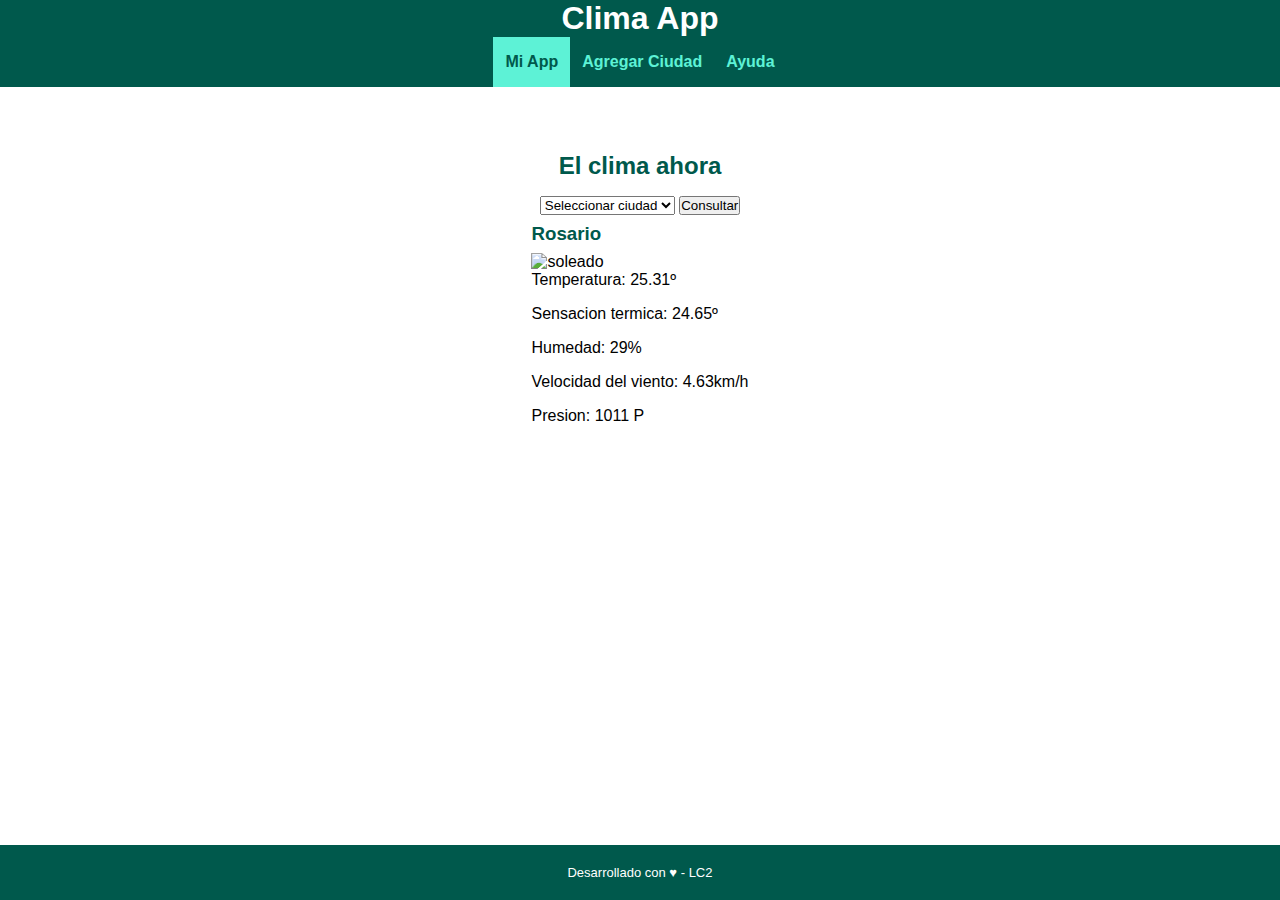
==== tup-lc2-clima-app/index.html @ 939dae11 "Tp integrador individual Etapa #1" ====
<!DOCTYPE html>
<html lang="en">
<head>
    <meta charset="UTF-8">
    <meta http-equiv="X-UA-Compatible" content="IE=edge">
    <meta name="viewport" content="width=device-width, initial-scale=1.0">
    <title>Clima App</title>
    <link rel="stylesheet" href="css/common.css">
    <link rel="icon" type="image/png" href="css/img/icono.png">
</head>
<body>
    <header>
        <h1>
            <span>Clima App</span>
        </h1>
        <nav>
            <ul>
                <li class="current-page"><a href="index.html">Mi App</a></li>
                <li><a href="add-city.html">Agregar Ciudad</a></li>
                <li><a href="help.html">Ayuda</a></li>
            </ul>
        </nav>
    </header>
        <!-- Contenido principal de la página -->
    <main>
        <h2>El clima ahora</h2>
        <section id="form-city-list">
            <form action="">
                <select name="Ciudad" >
                    <option value="" disabled selected>Seleccionar ciudad</option>
                    <option value="ROSARIO">Rosario</option>
                    <option value="RAFAELA">Rafaela</option>
                </select>
                <button>Consultar</button>
            </form>
        </section>
        <section id="section-weather-result">
        <!-- Sección donde se debe mostrar el clima de la ciudad -->
        <div class="card">
            <h3>Rosario</h3>
            <img src="http://openweathermap.org/img/wn/01d@2x.png" alt="soleado">
            <p>Temperatura: 25.31º </p>
            <p>Sensacion termica: 24.65º</p>
            <p>Humedad: 29%</p>
            <p>Velocidad del viento: 4.63km/h</p>
            <p>Presion: 1011 P</p>
        </div>
        </section>
    </main>
    <footer>
        <p>
            Desarrollado con ♥ - LC2
        </p>
    </footer>       
</body>
</html>
---- tup-lc2-clima-app/css/common.css ----
* {
    box-sizing: border-box;
    margin: 0;
    padding: 0;
    font-family: 'Lucida Sans', 'Lucida Sans Regular', 'Lucida Grande', 'Lucida Sans Unicode', Geneva, Verdana, sans-serif;
}

:root {
    /* Declaro variables CSS con colores principales */
    --color-theme: #00594c;
    --color-active: #5df2d6;
    --color-back-active: #04957d;
    --color-gradient: linear-gradient(to right, var(--color-theme),
    var(--color-back-active));
}

body {
    height: 100%;
    width: 100%;
}

ul {
    list-style: none;
    padding: 0;
    margin: 0;
}

button, a {
    user-select: none;
    -webkit-user-select: none;
    }

header {
    position: fixed;
    top: 0;
    width: 100%;
    background: var(--color-theme);
}
nav > ul {
    display: flex;
    justify-content: space-between;
    justify-content: center;
}

nav li {
    flex:0 0 auto;
}

nav li a {
    display: block;
    padding: 16px 12px;
    text-align: center;
    text-decoration: none;
    font-size: 1em;
    font-weight: bold;
    color: var(--color-active);
}

nav li.current-page a {
    color: var(--color-theme);
    background-color: var(--color-active);
    pointer-events: none;
}

main {
    margin-top: 120px;
    overflow: auto;
    padding: 16px;
    padding-bottom: 60px;
    height: calc(100%- 120px);
}

h1 {
    text-align: center;
    margin:0;
    color: white;
}

h1>img{
    width: 70px;
    vertical-align: middle;
}

h2 {
    color: var(--color-theme);
    margin: 16px 0;
    text-align: center;
}

h3{
    color: var(--color-theme);
    margin: 8px 0;
}

main section {
    display: flex;
    justify-content: space-around;
}

footer {
    position: fixed;
    bottom: 0px;
    background: var(--color-theme);
    width: 100%;
    text-align: center;
    padding-top: 10px;
    padding-bottom: 10px;
}

footer p {
    font-size: small;
    color: white;
}

main p {
    margin-bottom: 16px;
}

/* Media Query: Estilos a aplicar sólo en pantallas mayores a 400px */
@media (min-width: 400px) {
    main {
        padding-left: 10%;
        padding-right: 10%;
    }

    footer {
        padding-top: 20px;
        padding-bottom: 20px;
    }
}
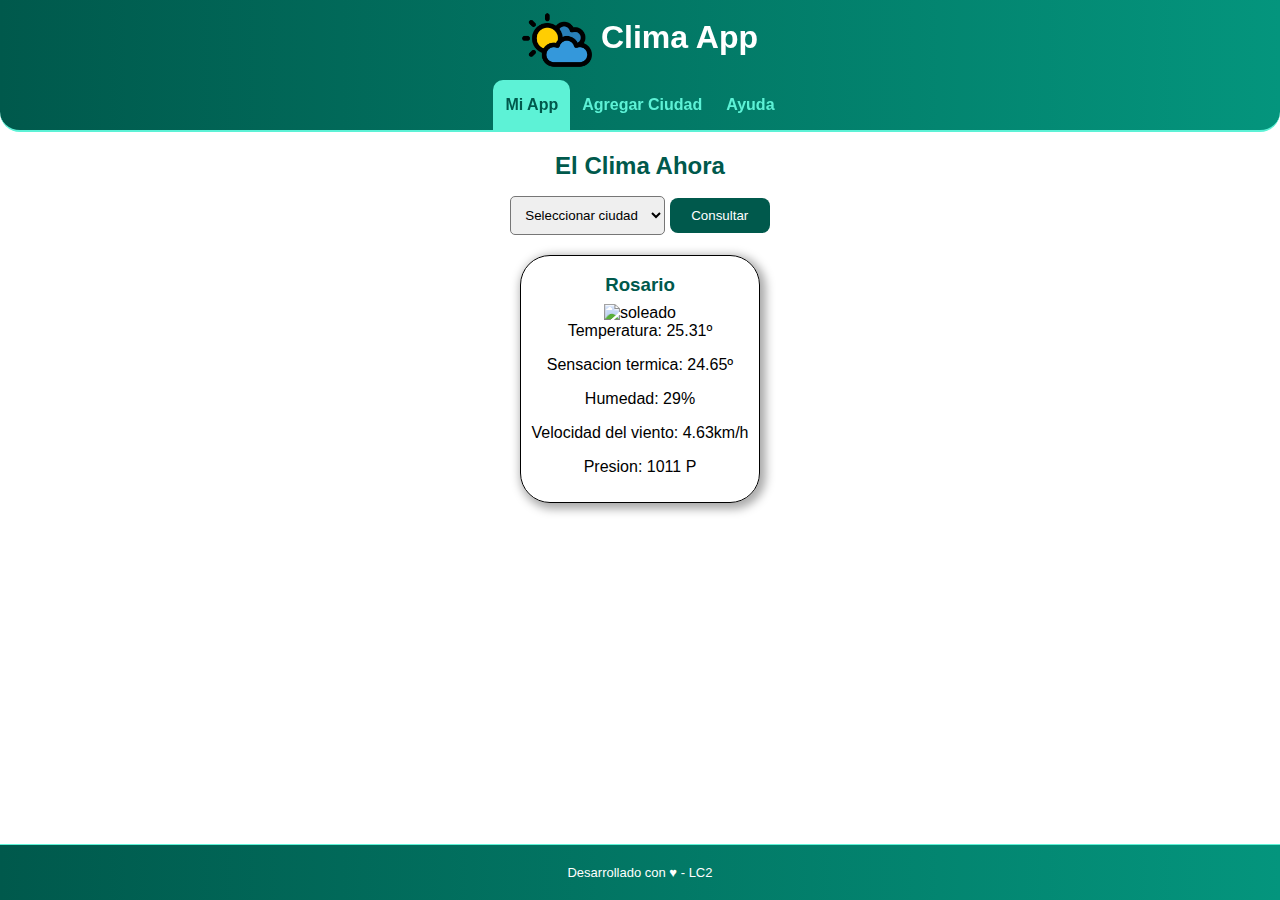
==== commit 6a554eea: "Trabajo Practico parte 2" ====
--- a/tup-lc2-clima-app/index.html
+++ b/tup-lc2-clima-app/index.html
@@ -7,10 +7,12 @@
     <title>Clima App</title>
     <link rel="stylesheet" href="css/common.css">
     <link rel="icon" type="image/png" href="css/img/icono.png">
+    <link rel="stylesheet" href="css/pages/index.css">
 </head>
 <body>
     <header>
         <h1>
+            <img src="css/img/icono.png" alt="logo">
             <span>Clima App</span>
         </h1>
         <nav>
@@ -23,7 +25,7 @@
     </header>
         <!-- Contenido principal de la página -->
     <main>
-        <h2>El clima ahora</h2>
+        <h2>El Clima Ahora</h2>
         <section id="form-city-list">
             <form action="">
                 <select name="Ciudad" >
--- a/tup-lc2-clima-app/css/common.css
+++ b/tup-lc2-clima-app/css/common.css
@@ -34,8 +34,16 @@
     position: fixed;
     top: 0;
     width: 100%;
-    background: var(--color-theme);
+    border-bottom-right-radius: 20px;
+    border-bottom-left-radius: 20px;
+    border-bottom: 2px solid #5df2d6;
+    background-image: linear-gradient(to right, #00594c , #04957d);
 }
+
+header h1 {
+    padding: 5px 0;
+}
+
 nav > ul {
     display: flex;
     justify-content: space-between;
@@ -60,6 +68,8 @@
     color: var(--color-theme);
     background-color: var(--color-active);
     pointer-events: none;
+    border-top-left-radius: 10px;
+    border-top-right-radius: 10px;
 }
 
 main {
@@ -105,6 +115,8 @@
     text-align: center;
     padding-top: 10px;
     padding-bottom: 10px;
+    background-image: linear-gradient(to right, #00594c , #04957d);
+    border-top: 1px solid #5df2d6;
 }
 
 footer p {
--- a/tup-lc2-clima-app/css/pages/index.css
+++ b/tup-lc2-clima-app/css/pages/index.css
@@ -0,0 +1,27 @@
+main section form button{
+    background-color: #00594c;
+    border-radius: 8px;
+    color: #ffffff;
+    padding: 10px;
+    border: 0px solid #000;
+    width: 100px;
+    cursor: pointer;
+}
+
+main section form select{
+    padding: 10px;
+    border-radius: 5px;
+    cursor: pointer;
+}
+
+main section .card {
+    display: inline-flex;
+    flex-direction: column;
+    justify-content: center;
+    align-items: center;
+    margin: 20px;
+    padding: 10px;
+    border: 1px solid #000;
+    border-radius: 30px;
+    box-shadow: 3px 3px 10px 3px #aaa;
+}
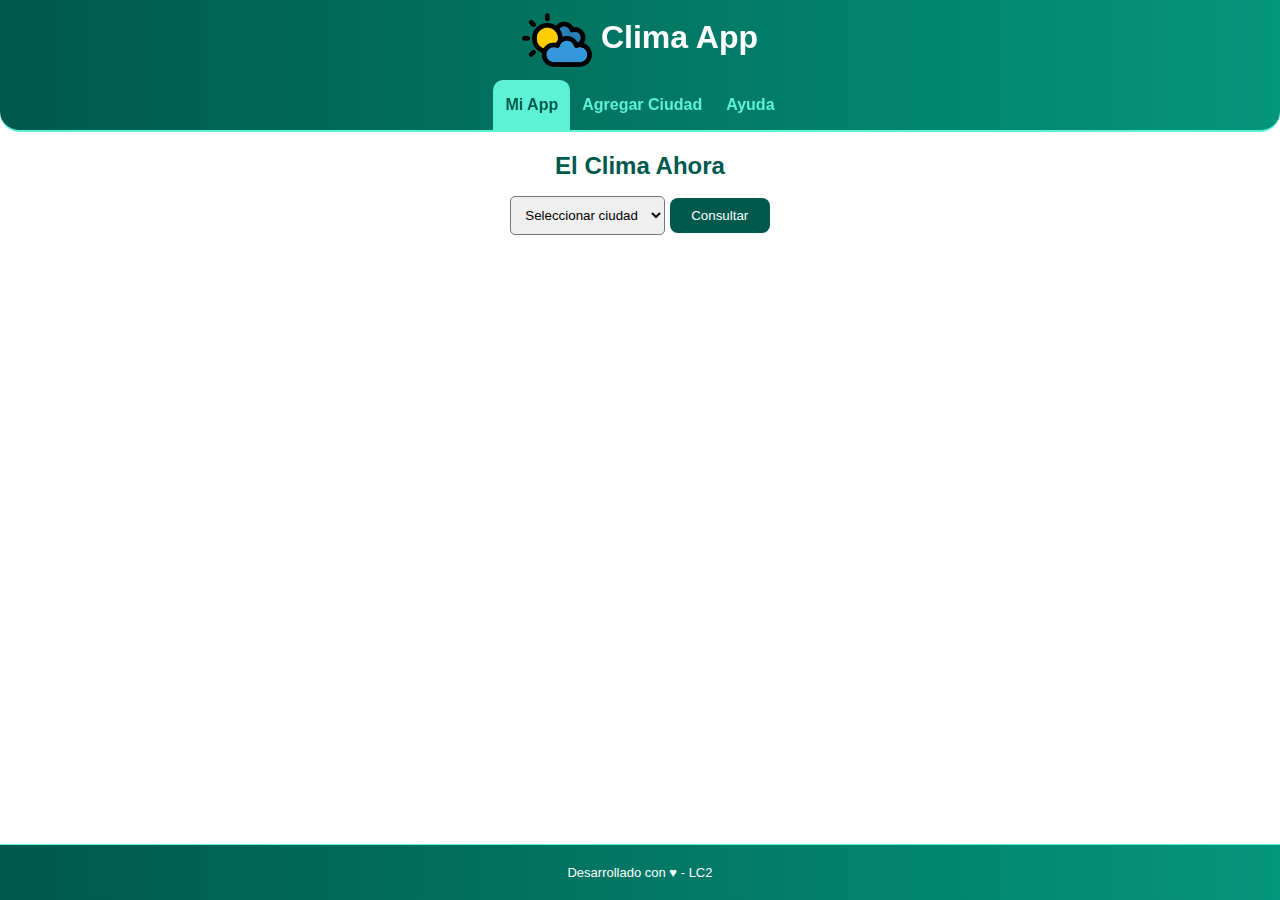
==== commit 5e33aa6c: "Terminado tp3 sin help" ====
--- a/tup-lc2-clima-app/index.html
+++ b/tup-lc2-clima-app/index.html
@@ -28,24 +28,16 @@
         <h2>El Clima Ahora</h2>
         <section id="form-city-list">
             <form action="">
-                <select name="Ciudad" >
+                <select name="Ciudad" id="city" >
                     <option value="" disabled selected>Seleccionar ciudad</option>
-                    <option value="ROSARIO">Rosario</option>
-                    <option value="RAFAELA">Rafaela</option>
+                    
                 </select>
-                <button>Consultar</button>
+                <button id="consult">Consultar</button>
             </form>
         </section>
         <section id="section-weather-result">
         <!-- Sección donde se debe mostrar el clima de la ciudad -->
-        <div class="card">
-            <h3>Rosario</h3>
-            <img src="http://openweathermap.org/img/wn/01d@2x.png" alt="soleado">
-            <p>Temperatura: 25.31º </p>
-            <p>Sensacion termica: 24.65º</p>
-            <p>Humedad: 29%</p>
-            <p>Velocidad del viento: 4.63km/h</p>
-            <p>Presion: 1011 P</p>
+        <div class="card" id="card">
         </div>
         </section>
     </main>
@@ -53,6 +45,8 @@
         <p>
             Desarrollado con ♥ - LC2
         </p>
-    </footer>       
+    </footer>
+    <script src="js/pages/index.js"></script>
+    
 </body>
 </html>--- a/tup-lc2-clima-app/css/pages/index.css
+++ b/tup-lc2-clima-app/css/pages/index.css
@@ -15,7 +15,7 @@
 }
 
 main section .card {
-    display: inline-flex;
+    display: none;
     flex-direction: column;
     justify-content: center;
     align-items: center;
